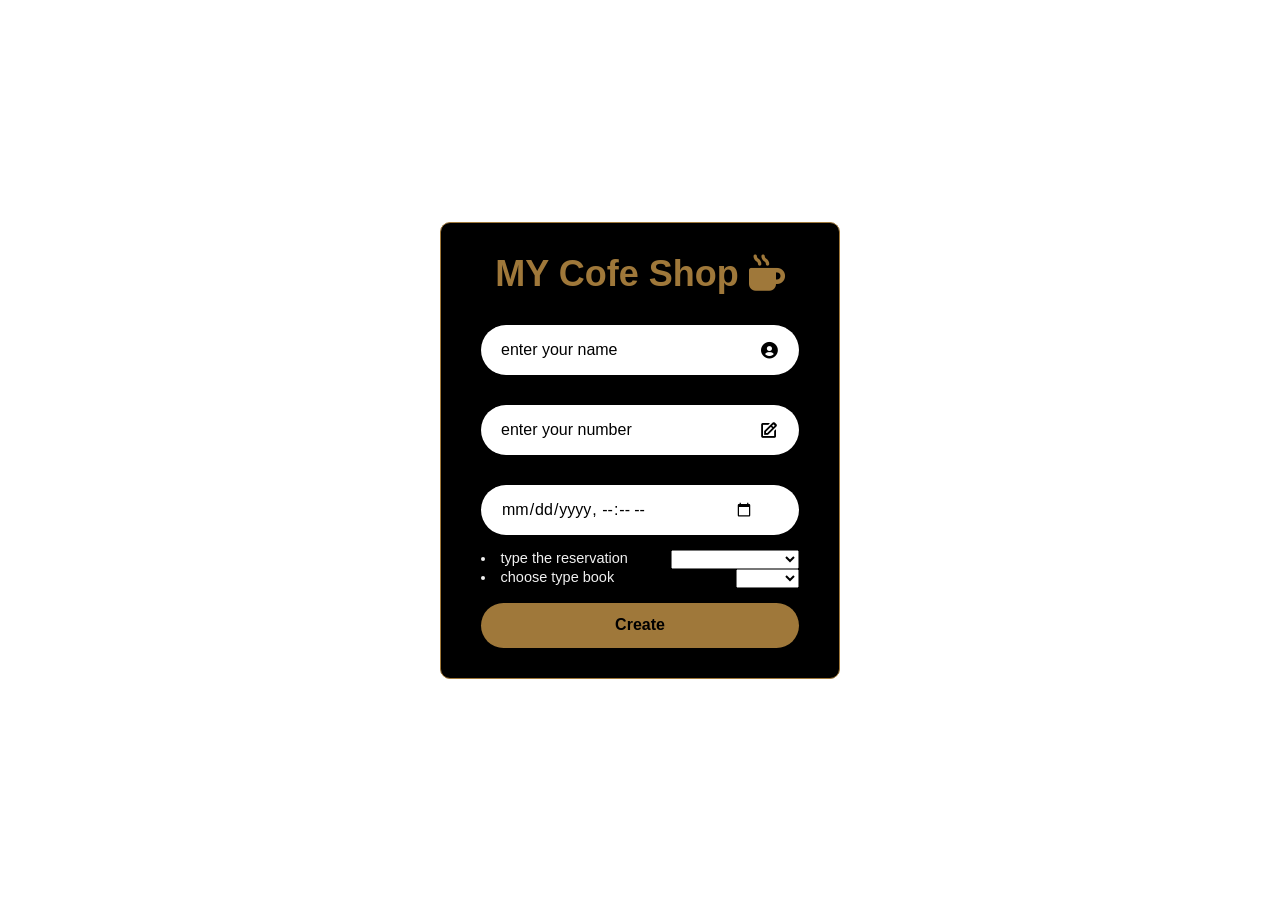
==== Create a table reservation.html @ 914b8263 "Add files via upload" ====
<!DOCTYPE html>
<html lang="en">
    <meta charset="UTF-8">
    <meta name="viewport" content="width=device-width, initial-scale=1.0">
    <title>my cofe shop</title>
    <link rel="shortcut icon" href="c:\Users\ANDALOS\Desktop\4419157.jpg" type="image/x-icon">
    

    <link rel="stylesheet" href="style3create.css" >
    <link href='https://unpkg.com/boxicons@2.1.4/css/boxicons.min.css' rel='stylesheet'>

    
      <link rel="stylesheet" href="https://cdnjs.cloudflare.com/ajax/libs/font-awesome/6.0.0/css/all.min.css">

</head>
<body>
  <video autoplay loop muted playsinline id="background-video">
    <source src="./aTC_RNYtEb0.mp4" type="video/mp4">
  
</video>


  <div class="wrapper">

    <form action="./mycoffe php.php" style="color: rgb(240, 240, 240);" method="post" >
       
      <h1>MY Cofe Shop   <i class="fa-solid fa-mug-hot"></i> </h1>

               <div class="input-c">

                <!-- <label for="fname" >enter your name</label> -->
                <input type="text" placeholder="enter your name" required>  
                <i class='bx bxs-user-circle' ></i>
              </div>

              <div class="input-c">

                <!-- <label for="text" >number</label> -->
                <input type="text" placeholder="enter your number" required>
              
                <i class='bx bx-edit' ></i>
                
               </div>


               <div class="input-c">

                <!-- <label for="text" >number</label> -->
                <input type="datetime-local" required>
    
                
               </div>


                <!-- الموقع الهيروح في فيه بعد ما يدوس علي submit -->
                 
         
          <div class="remember-forgot">

                <label for="booked"> <li>type the reservation </li> </label>
                <select name="booked" id="booked"   required> 
                   <option value="single">    </option>
                <option value="birthday">birthday</option>
                <option value="Valentine's Day">Valentine's Day</option>
                <option value="Propose marriage">Propose marriage</option>
                <option value="other">other</option>
              </select>
         </div> 
         
                <div class="remember-forgot"> 

                <label for="booked"> <li>choose type book</li> </label>
                <select name="booked" id="booked"> 
                  <option value="single">     </option>
                  <option value="single">single</option>
                  <option value="bouble">bouble</option>
              </select>
              </div>

                <button type="submit" class="btn">Create</button>
                <!-- عشان يدخلوا لموقع تاني من الزراي\ -->

        
             </form> 
  </div>
    
</body>
</html>
---- style3create.css ----
@import url('../Downloads/wallpaperflare.com_wallpaper(4).jpg');
* {
    margin: 0;
    padding: 0;
    box-sizing: border-box;
    font-family: "poppins",sans-serif;
}
body{
    display: flex;
    justify-content: center;
    align-items: center;
   min-height: 100vh;
   /*  */
   /* backgrounde: url('pexels-apgpotr-683039.jpg'); */
   /* background-repeat: no-repeat;
   background-size: cover ;
   background-attachment: fixed; */
}
/* حطيت كل الجوا في النص وحطيت الصوره وظبطت الخلفيه   */
#background-video {
    position: fixed;
    top: 0;
    left: 0;
    width: 100%;
    height: 100%;
    object-fit: cover;
    z-index: -1;
}

.wrapper {
    width:400px ;
    /* background:  transparent; */
    border: 1.5px solid  rgb(159, 120, 58);
    /* backdrop-filter: blur(20px); */
    background-color:  black;

    color: aliceblue;
    border-radius: 10px;
    padding: 30px 40px;
}
/*  المريع البرا خالص ده بيححد زوياه */
.wrapper h1{
color:   rgb(159, 120, 58);
    font-size: 36px;
    text-align: center;

}
.fa-mug-hot {
    font-size: 36px;
    color:  rgb(159, 120, 58);
}
  /* حطيت كلمه في النص MY Cofe Shop */
.wrapper .input-c{
    position: relative;
    width: 100%;
    height: 50PX;
    /* background:rgb(169, 20, 20); */
    margin: 30px 0 ;
}/*شكل الدخل من برا وان هو يظيطه  */
.input-c input{

    width: 100%;
    height: 100%;
    background: #ffffff;
    border: none;
    outline: none;
    border-radius: 40px;
    font-size: 16px;
    color: rgb(0, 0, 0);
    padding: 20px 45px 20px 20px;


    
}
/* يظبط شكل الدخل من جوا  */
.input-c input::placeholder{
    color: rgb(0, 0, 0);
}
/* الكلمه الجوا البتقول للميتخدم يدخل بتلونها ابيض بس */
.input-c i{
    position: absolute;
    right: 20px;
    top: 50%;
    transform: translateY(-50%);
    font-size: 20px;
    color: black;
}
/* يظبط اموجي داخل المكان الدخل */
.wrapper .remember-forgot{
    display: flex;
    justify-content: space-between;
    font-size: 14.5px;
    margin: -15px 0 15px; 
    
/* --------------------------------------------- */
}
.remember-forgot label select{
    accent-color: hsl(0, 0%, 100%);
    margin-right: 3px;
    
}
.wrapper .btn{
    width: 100%;
    height: 45px;
    background: rgb(159, 120, 58);
    border: none;
    outline: none;
    border-radius: 40px;
    box-shadow: 0 0 1px black;
    cursor: pointer;
    font-size: 16px;
    color: rgb(0, 0, 0);
    font-weight: 600;

}

/* .wrapper .register-link{
    font-size: 14.5px;
    text-align: center;
    margin: 20px 0 15px;
}
.register-link p a{
    color: #fff;
    text-decoration: none;
    font-weight: 600;
}
.register-link p a:hover{
    text-decoration: underline;

} */
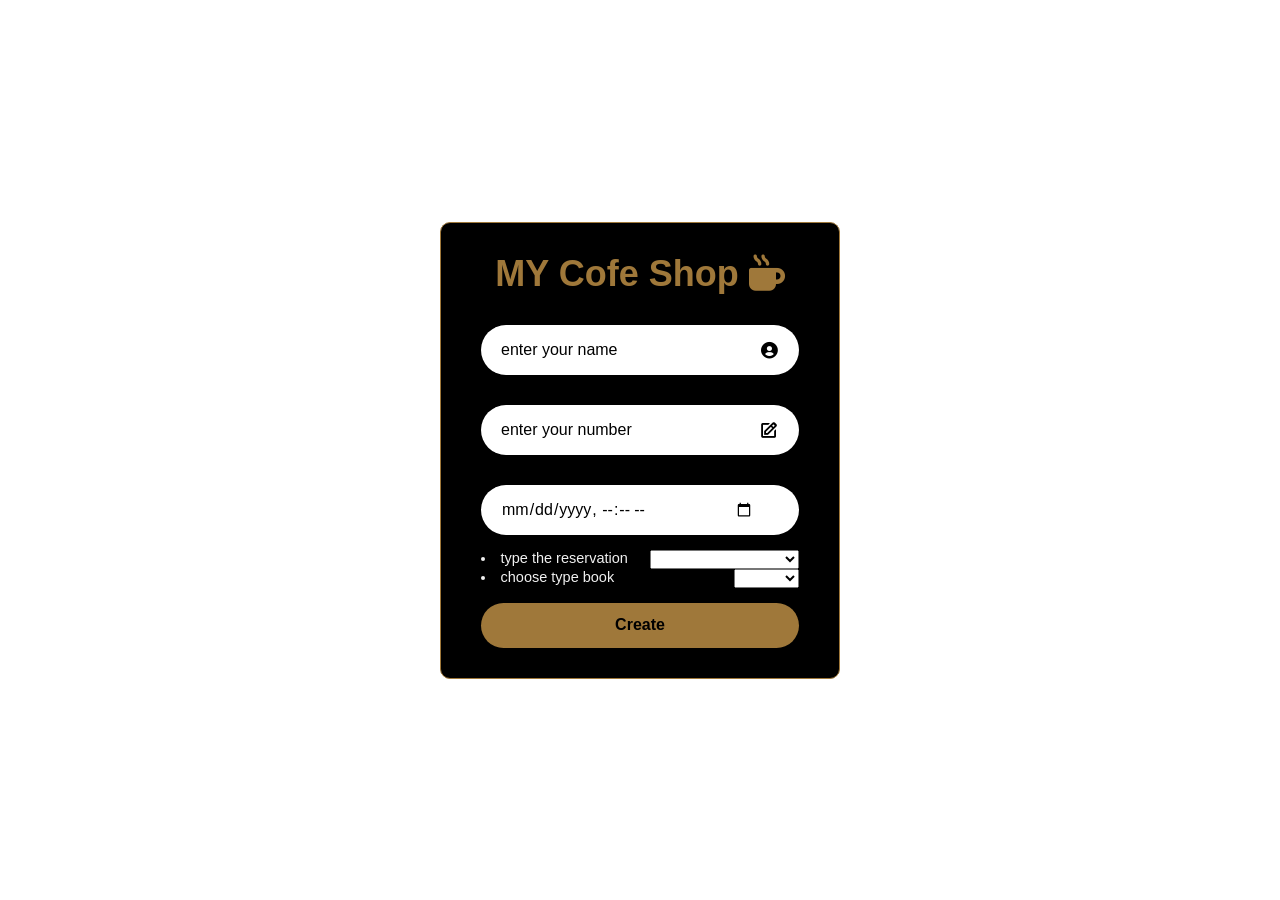
==== commit 713a6fd8: "Update Create a table reservation.html" ====
--- a/Create a table reservation.html
+++ b/Create a table reservation.html
@@ -62,7 +62,7 @@
                    <option value="single">    </option>
                 <option value="birthday">birthday</option>
                 <option value="Valentine's Day">Valentine's Day</option>
-                <option value="Propose marriage">Propose marriage</option>
+                <option value="Propose marriage">Applying for marriage</option>
                 <option value="other">other</option>
               </select>
          </div> 
@@ -73,7 +73,7 @@
                 <select name="booked" id="booked"> 
                   <option value="single">     </option>
                   <option value="single">single</option>
-                  <option value="bouble">bouble</option>
+                  <option value="bouble">Double</option>
               </select>
               </div>
 
@@ -85,4 +85,4 @@
   </div>
     
 </body>
-</html>+</html>
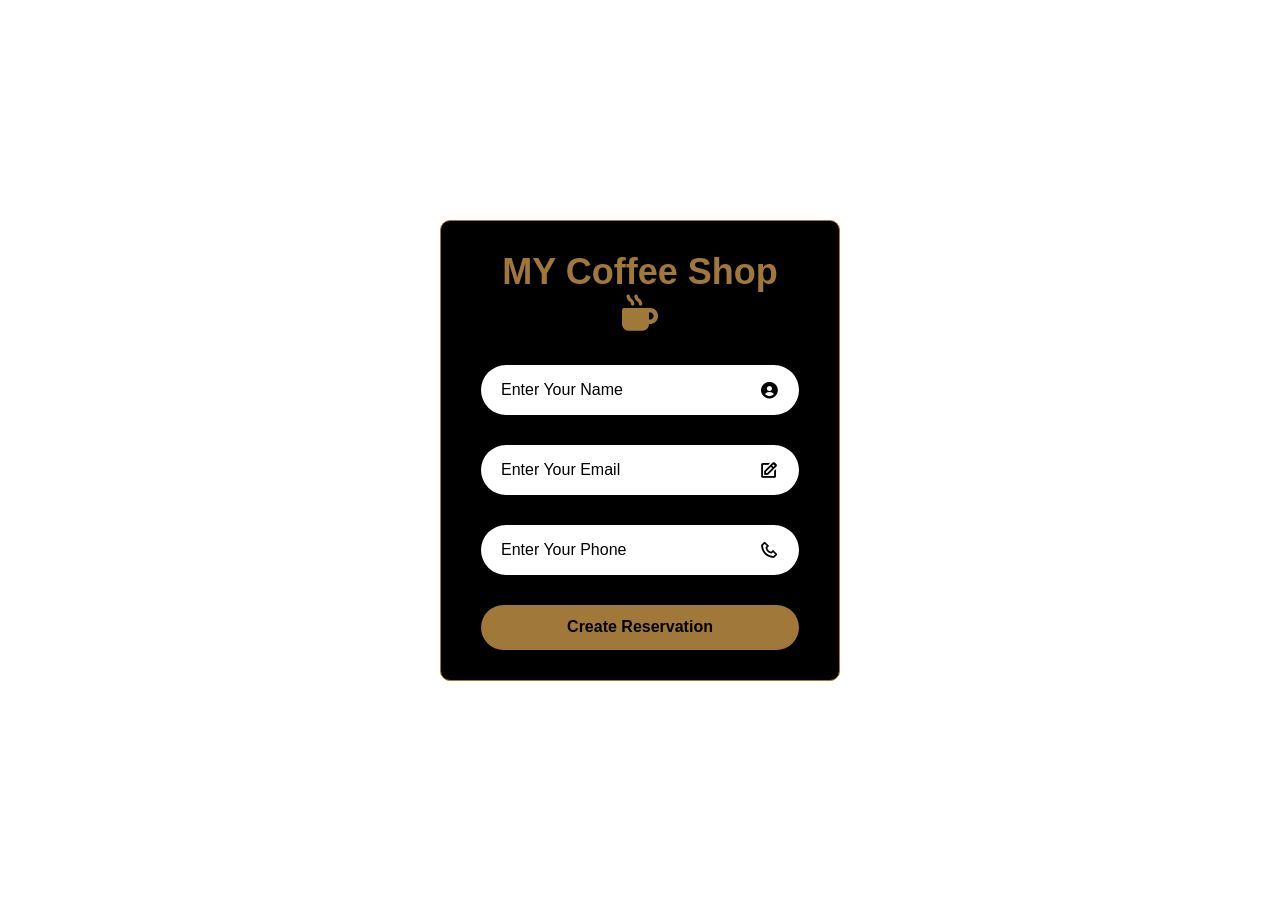
==== commit e780c420: "Update Create a table reservation.html" ====
--- a/Create a table reservation.html
+++ b/Create a table reservation.html
@@ -1,88 +1,114 @@
 <!DOCTYPE html>
 <html lang="en">
+<head>
     <meta charset="UTF-8">
     <meta name="viewport" content="width=device-width, initial-scale=1.0">
-    <title>my cofe shop</title>
+    <title>MY Coffee Shop</title>
     <link rel="shortcut icon" href="c:\Users\ANDALOS\Desktop\4419157.jpg" type="image/x-icon">
-    
-
-    <link rel="stylesheet" href="style3create.css" >
+    <link rel="stylesheet" href="style3create.css">
     <link href='https://unpkg.com/boxicons@2.1.4/css/boxicons.min.css' rel='stylesheet'>
-
-    
-      <link rel="stylesheet" href="https://cdnjs.cloudflare.com/ajax/libs/font-awesome/6.0.0/css/all.min.css">
-
+    <link rel="stylesheet" href="https://cdnjs.cloudflare.com/ajax/libs/font-awesome/6.0.0/css/all.min.css">
+    <style>
+        /* إضافة أنيميشن للرسالة */
+        .success-message {
+            position: fixed;
+            top: 50%;
+            left: 50%;
+            transform: translate(-50%, -50%);
+            background: rgba(0, 0, 0, 0.9);
+            color: white;
+            padding: 30px;
+            border-radius: 10px;
+            z-index: 1000;
+            text-align: center;
+            display: none;
+            animation: fadeIn 0.5s ease-out;
+        }
+        @keyframes fadeIn {
+            from { opacity: 0; transform: translate(-50%, -40%); }
+            to { opacity: 1; transform: translate(-50%, -50%); }
+        }
+        .success-message i {
+            color: rgb(159, 120, 58);
+            font-size: 50px;
+            margin-bottom: 20px;
+        }
+        .success-btn {
+            background:rgb(159, 120, 58);
+            color: white;
+            border: none;
+            padding: 10px 20px;
+            border-radius: 5px;
+            margin-top: 20px;
+            cursor: pointer;
+        }
+    </style>
 </head>
 <body>
-  <video autoplay loop muted playsinline id="background-video">
-    <source src="./aTC_RNYtEb0.mp4" type="video/mp4">
-  
-</video>
+    <video autoplay loop muted playsinline id="background-video">
+        <source src="./aTC_RNYtEb0.mp4" type="video/mp4">
+    </video>
 
+    <div class="wrapper">
+        <form id="bookingForm" style="color: rgb(240, 240, 240);">
+            <h1>MY Coffee Shop <i class="fa-solid fa-mug-hot"></i></h1>
 
-  <div class="wrapper">
+            <div class="input-c">
+                <input type="text" id="name" placeholder="Enter Your Name" name="name" required>  
+                <i class='bx bxs-user-circle'></i>
+            </div>
 
-    <form action="./mycoffe php.php" style="color: rgb(240, 240, 240);" method="post" >
-       
-      <h1>MY Cofe Shop   <i class="fa-solid fa-mug-hot"></i> </h1>
+            <div class="input-c">
+                <input type="email" id="email" placeholder="Enter Your Email" name="email" required>
+                <i class='bx bx-edit'></i>
+            </div>
+            
+            <div class="input-c">
+                <input type="text" id="phone" placeholder="Enter Your Phone" name="phone" required>
+                <i class='bx bx-phone'></i>
+            </div>
 
-               <div class="input-c">
+            <button type="submit" class="btn">Create Reservation</button>
+        </form>
+    </div>
 
-                <!-- <label for="fname" >enter your name</label> -->
-                <input type="text" placeholder="enter your name" required>  
-                <i class='bx bxs-user-circle' ></i>
-              </div>
+    <!-- رسالة التأكيد -->
+    <div id="successMessage" class="success-message">
+        <i class="fas fa-check-circle"></i>
+        <h2>Reservation Confirmed</h2>
+        <p id="confirmationText">Thank you for your reservation</p>
+        <button class="success-btn" onclick="hideSuccess()">OK</button>
+    </div>
 
-              <div class="input-c">
+    <script>
+        // عند إرسال النموذج
+        document.getElementById('bookingForm').addEventListener('submit', function(e) {
+            e.preventDefault(); // منع إرسال النموذج بالطريقة التقليدية
+            
+            // جمع البيانات من النموذج
+            const name = document.getElementById('name').value;
+            const email = document.getElementById('email').value;
+            const phone = document.getElementById('phone').value;
+            
+            // هنا يمكنك إضافة كود لحفظ البيانات إذا كنت تريد
+            
+            // عرض تفاصيل الحجز في الرسالة
+            document.getElementById('confirmationText').innerHTML = `<br>
+                Thank you, <strong>${name}</strong><br>
 
-                <!-- <label for="text" >number</label> -->
-                <input type="text" placeholder="enter your number" required>
-              
-                <i class='bx bx-edit' ></i>
-                
-               </div>
+            `;
+            
+            // إظهار رسالة التأكيد
+            document.getElementById('successMessage').style.display = 'block';
+            
+            // مسح النموذج
+            this.reset();
+        });
 
-
-               <div class="input-c">
-
-                <!-- <label for="text" >number</label> -->
-                <input type="datetime-local" required>
-    
-                
-               </div>
-
-
-                <!-- الموقع الهيروح في فيه بعد ما يدوس علي submit -->
-                 
-         
-          <div class="remember-forgot">
-
-                <label for="booked"> <li>type the reservation </li> </label>
-                <select name="booked" id="booked"   required> 
-                   <option value="single">    </option>
-                <option value="birthday">birthday</option>
-                <option value="Valentine's Day">Valentine's Day</option>
-                <option value="Propose marriage">Applying for marriage</option>
-                <option value="other">other</option>
-              </select>
-         </div> 
-         
-                <div class="remember-forgot"> 
-
-                <label for="booked"> <li>choose type book</li> </label>
-                <select name="booked" id="booked"> 
-                  <option value="single">     </option>
-                  <option value="single">single</option>
-                  <option value="bouble">Double</option>
-              </select>
-              </div>
-
-                <button type="submit" class="btn">Create</button>
-                <!-- عشان يدخلوا لموقع تاني من الزراي\ -->
-
-        
-             </form> 
-  </div>
-    
+        // وظيفة لإخفاء رسالة التأكيد
+        function hideSuccess() {
+            document.getElementById('successMessage').style.display = 'none';
+        }
+    </script>
 </body>
 </html>
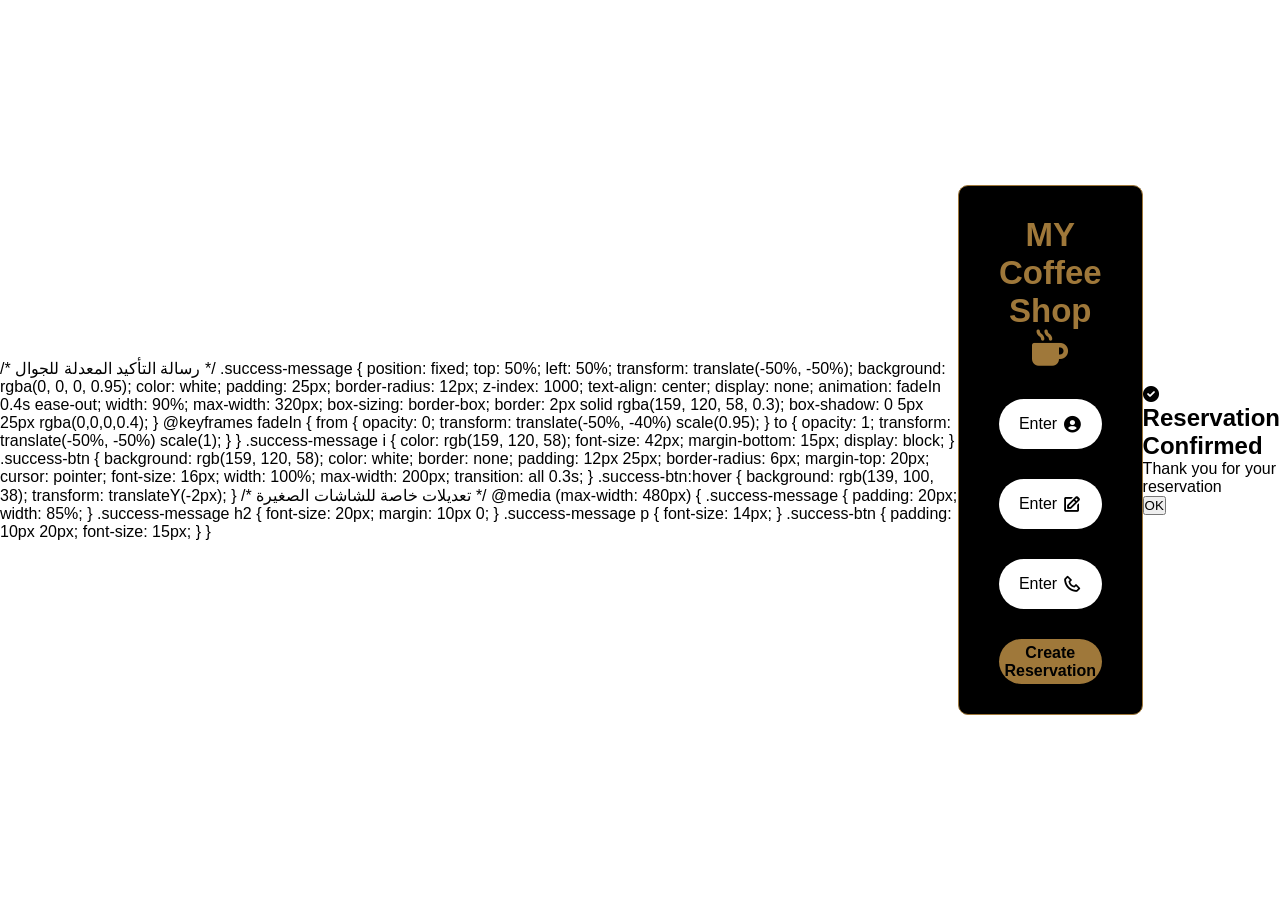
==== commit 436b2d92: "Update Create a table reservation.html" ====
--- a/Create a table reservation.html
+++ b/Create a table reservation.html
@@ -8,41 +8,85 @@
     <link rel="stylesheet" href="style3create.css">
     <link href='https://unpkg.com/boxicons@2.1.4/css/boxicons.min.css' rel='stylesheet'>
     <link rel="stylesheet" href="https://cdnjs.cloudflare.com/ajax/libs/font-awesome/6.0.0/css/all.min.css">
-    <style>
-        /* إضافة أنيميشن للرسالة */
-        .success-message {
-            position: fixed;
-            top: 50%;
-            left: 50%;
-            transform: translate(-50%, -50%);
-            background: rgba(0, 0, 0, 0.9);
-            color: white;
-            padding: 30px;
-            border-radius: 10px;
-            z-index: 1000;
-            text-align: center;
-            display: none;
-            animation: fadeIn 0.5s ease-out;
-        }
-        @keyframes fadeIn {
-            from { opacity: 0; transform: translate(-50%, -40%); }
-            to { opacity: 1; transform: translate(-50%, -50%); }
-        }
-        .success-message i {
-            color: rgb(159, 120, 58);
-            font-size: 50px;
-            margin-bottom: 20px;
-        }
-        .success-btn {
-            background:rgb(159, 120, 58);
-            color: white;
-            border: none;
-            padding: 10px 20px;
-            border-radius: 5px;
-            margin-top: 20px;
-            cursor: pointer;
-        }
-    </style>
+/* رسالة التأكيد المعدلة للجوال */
+.success-message {
+    position: fixed;
+    top: 50%;
+    left: 50%;
+    transform: translate(-50%, -50%);
+    background: rgba(0, 0, 0, 0.95);
+    color: white;
+    padding: 25px;
+    border-radius: 12px;
+    z-index: 1000;
+    text-align: center;
+    display: none;
+    animation: fadeIn 0.4s ease-out;
+    width: 90%;
+    max-width: 320px;
+    box-sizing: border-box;
+    border: 2px solid rgba(159, 120, 58, 0.3);
+    box-shadow: 0 5px 25px rgba(0,0,0,0.4);
+}
+
+@keyframes fadeIn {
+    from { 
+        opacity: 0;
+        transform: translate(-50%, -40%) scale(0.95);
+    }
+    to { 
+        opacity: 1;
+        transform: translate(-50%, -50%) scale(1);
+    }
+}
+
+.success-message i {
+    color: rgb(159, 120, 58);
+    font-size: 42px;
+    margin-bottom: 15px;
+    display: block;
+}
+
+.success-btn {
+    background: rgb(159, 120, 58);
+    color: white;
+    border: none;
+    padding: 12px 25px;
+    border-radius: 6px;
+    margin-top: 20px;
+    cursor: pointer;
+    font-size: 16px;
+    width: 100%;
+    max-width: 200px;
+    transition: all 0.3s;
+}
+
+.success-btn:hover {
+    background: rgb(139, 100, 38);
+    transform: translateY(-2px);
+}
+
+/* تعديلات خاصة للشاشات الصغيرة */
+@media (max-width: 480px) {
+    .success-message {
+        padding: 20px;
+        width: 85%;
+    }
+    
+    .success-message h2 {
+        font-size: 20px;
+        margin: 10px 0;
+    }
+    
+    .success-message p {
+        font-size: 14px;
+    }
+    
+    .success-btn {
+        padding: 10px 20px;
+        font-size: 15px;
+    }
+}
 </head>
 <body>
     <video autoplay loop muted playsinline id="background-video">
--- a/style3create.css
+++ b/style3create.css
@@ -41,7 +41,7 @@
 /*  المريع البرا خالص ده بيححد زوياه */
 .wrapper h1{
 color:   rgb(159, 120, 58);
-    font-size: 36px;
+    font-size: 33px;
     text-align: center;
 
 }
@@ -127,4 +127,4 @@
 .register-link p a:hover{
     text-decoration: underline;
 
-} */+} */
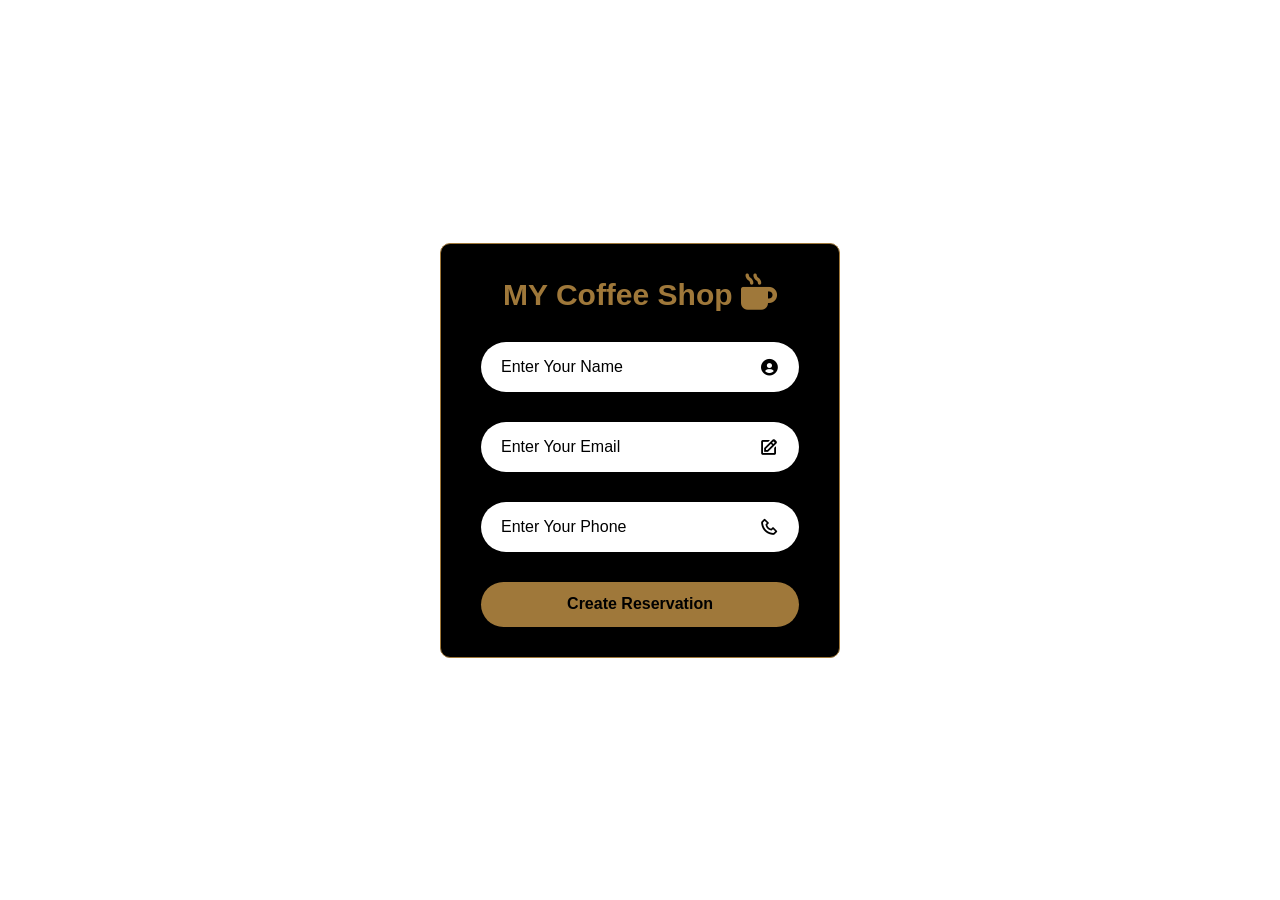
==== commit 4116eb37: "Update Create a table reservation.html" ====
--- a/Create a table reservation.html
+++ b/Create a table reservation.html
@@ -8,6 +8,7 @@
     <link rel="stylesheet" href="style3create.css">
     <link href='https://unpkg.com/boxicons@2.1.4/css/boxicons.min.css' rel='stylesheet'>
     <link rel="stylesheet" href="https://cdnjs.cloudflare.com/ajax/libs/font-awesome/6.0.0/css/all.min.css">
+    <style>
 /* رسالة التأكيد المعدلة للجوال */
 .success-message {
     position: fixed;
@@ -87,6 +88,7 @@
         font-size: 15px;
     }
 }
+    </style>
 </head>
 <body>
     <video autoplay loop muted playsinline id="background-video">
--- a/style3create.css
+++ b/style3create.css
@@ -41,7 +41,7 @@
 /*  المريع البرا خالص ده بيححد زوياه */
 .wrapper h1{
 color:   rgb(159, 120, 58);
-    font-size: 33px;
+    font-size: 30px;
     text-align: center;
 
 }
